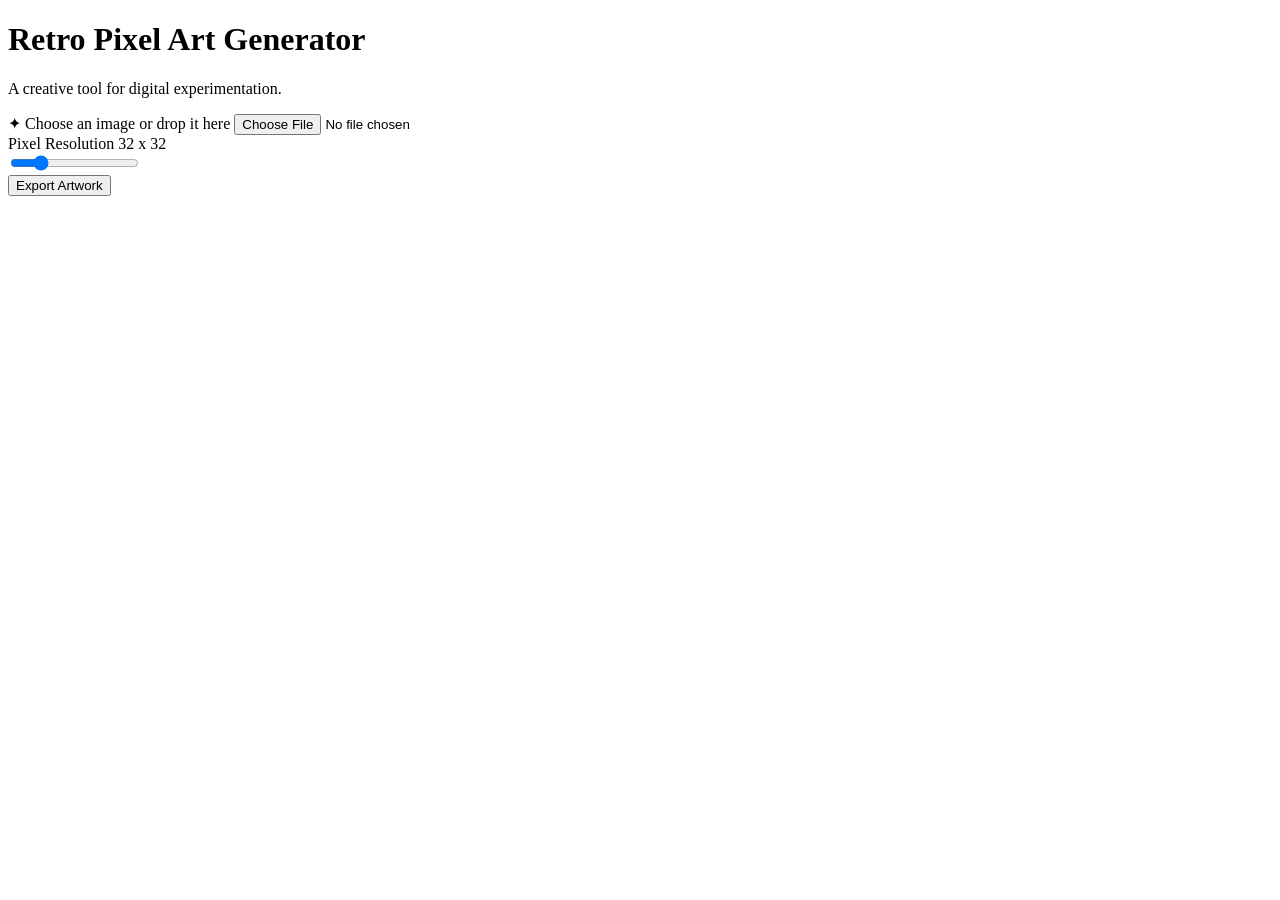
==== img2pxl/index.html @ ae1c4499 "Create index.html" ====
<!DOCTYPE html>
<html lang="en">
<head>
    <meta charset="UTF-8">
    <meta name="viewport" content="width=device-width, initial-scale=1.0">
    <title>Zesctt | Pixel Art Generator</title>
    <link rel="stylesheet" href="styles.css">
</head>
<body>

    <main class="container">
        <header class="site-header">
            <h1 class="title">Retro Pixel Art Generator</h1>
            <p class="subtitle">A creative tool for digital experimentation.</p>
        </header>

        <section class="workspace">
            <div class="controls-panel">
                <div class="control-group drag-zone" id="dropZone">
                    <label for="imageInput" class="file-label">
                        <span class="upload-icon">✦</span>
                        <span class="upload-text">Choose an image or drop it here</span>
                    </label>
                    <input type="file" id="imageInput" accept="image/*">
                </div>
                
                <div class="control-group slider-box">
                    <div class="slider-header">
                        <label for="pixelSlider">Pixel Resolution</label>
                        <span id="sliderValue" class="badge">32 x 32</span>
                    </div>
                    <input type="range" id="pixelSlider" min="8" max="128" value="32" step="4">
                </div>

                <button id="downloadBtn" class="btn-primary">Export Artwork</button>
            </div>

            <div class="display-panel">
                <div class="canvas-wrapper">
                    <canvas id="canvas"></canvas>
                </div>
            </div>
        </section>
    </main>

    <script src="main.js"></script>
</body>
</html>
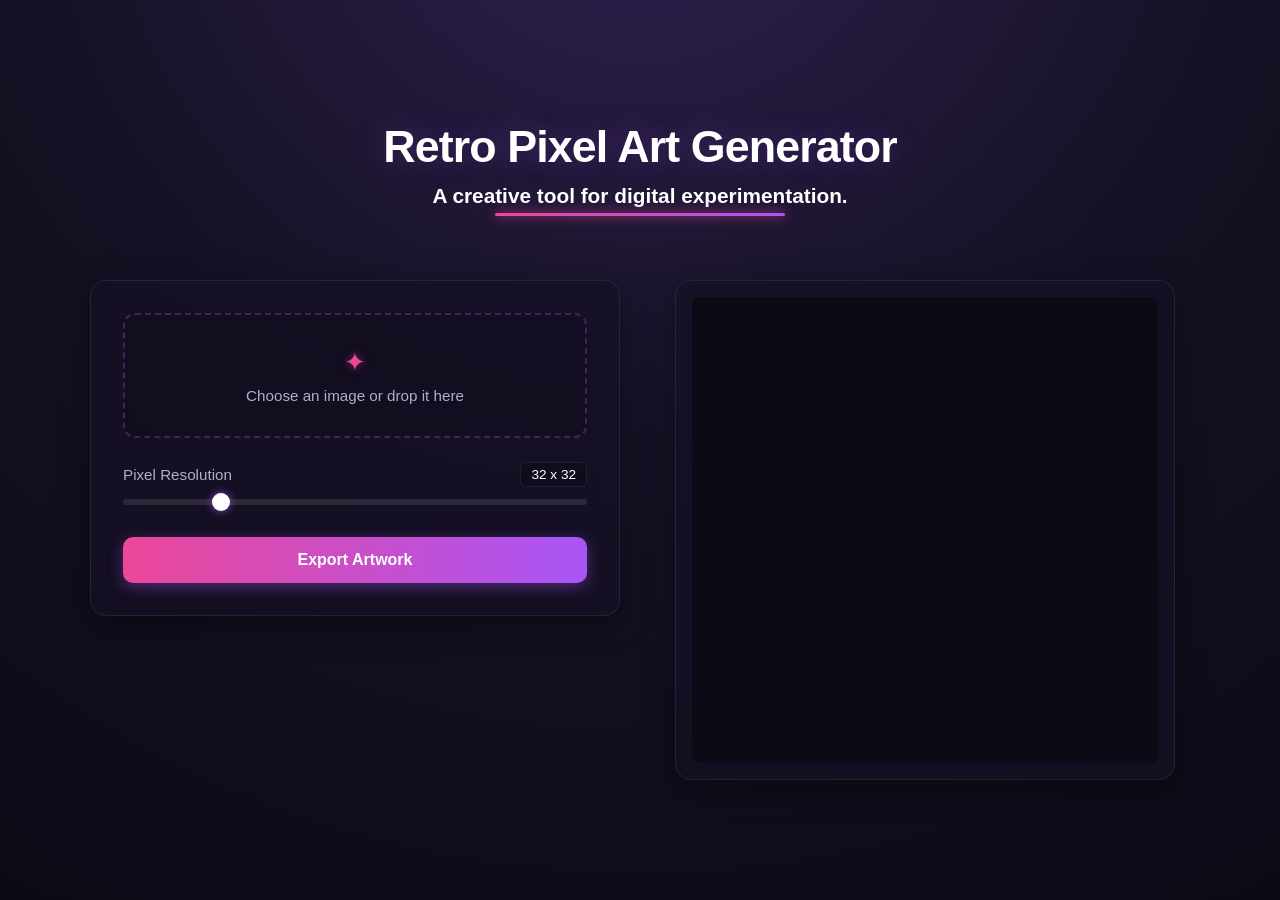
==== commit 6a5f3502: "Update index.html" ====
--- a/img2pxl/index.html
+++ b/img2pxl/index.html
@@ -5,6 +5,8 @@
     <meta name="viewport" content="width=device-width, initial-scale=1.0">
     <title>Zesctt | Pixel Art Generator</title>
     <link rel="stylesheet" href="styles.css">
+    <link rel="icon" type="image/x-icon" href="/projects/favicon.ico">
+
 </head>
 <body>
 
--- a/img2pxl/styles.css
+++ b/img2pxl/styles.css
@@ -0,0 +1,252 @@
+:root {
+    --bg-gradient: radial-gradient(circle at 50% -20%, #312152 0%, #151124 50%, #0d0a16 100%);
+    --panel-bg: rgba(22, 17, 36, 0.7);
+    --border-color: rgba(255, 255, 255, 0.08);
+    --border-glow: rgba(168, 85, 247, 0.4);
+    --text-main: #ffffff;
+    --text-muted: #b4acc9;
+    --accent-gradient: linear-gradient(90deg, #ec4899, #a855f7);
+    --btn-hover-gradient: linear-gradient(90deg, #f43f5e, #ec4899);
+    --font-stack: -apple-system, BlinkMacSystemFont, "Segoe UI", Roboto, Helvetica, Arial, sans-serif;
+}
+
+* {
+    box-sizing: border-box;
+    margin: 0;
+    padding: 0;
+}
+
+body {
+    font-family: var(--font-stack);
+    background: var(--bg-gradient);
+    background-attachment: fixed;
+    color: var(--text-main);
+    display: flex;
+    justify-content: center;
+    align-items: center;
+    min-height: 100vh;
+    padding: 40px 20px;
+}
+
+.container {
+    width: 100%;
+    max-width: 1100px;
+    display: flex;
+    flex-direction: column;
+    gap: 40px;
+}
+
+.site-header {
+    text-align: center;
+    padding-bottom: 24px;
+    position: relative;
+}
+
+.title {
+    font-size: 2.8rem;
+    font-weight: 800;
+    letter-spacing: -0.02em;
+    margin-bottom: 12px;
+    text-shadow: 0 0 30px rgba(168, 85, 247, 0.3);
+}
+
+.subtitle {
+    display: inline-block;
+    font-size: 1.3rem;
+    font-weight: 600;
+    color: #ffffff;
+    padding-bottom: 8px;
+    position: relative;
+}
+
+.subtitle::after {
+    content: '';
+    position: absolute;
+    bottom: 0;
+    left: 15%;
+    width: 70%;
+    height: 3px;
+    background: var(--accent-gradient);
+    border-radius: 2px;
+    box-shadow: 0 0 12px #ec4899;
+}
+
+.workspace {
+    display: grid;
+    grid-template-columns: 1fr 1fr;
+    gap: 40px;
+    align-items: start;
+}
+
+@media (max-width: 768px) {
+    .workspace {
+        grid-template-columns: 1fr;
+    }
+}
+
+.controls-panel {
+    display: flex;
+    flex-direction: column;
+    gap: 24px;
+    background: var(--panel-bg);
+    border: 1px solid var(--border-color);
+    padding: 32px;
+    border-radius: 16px;
+    backdrop-filter: blur(16px);
+    -webkit-backdrop-filter: blur(16px);
+    box-shadow: 0 8px 32px 0 rgba(0, 0, 0, 0.37);
+}
+
+.control-group {
+    display: flex;
+    flex-direction: column;
+    gap: 12px;
+}
+
+.drag-zone {
+    border: 2px dashed rgba(168, 85, 247, 0.3);
+    border-radius: 12px;
+    padding: 32px 20px;
+    text-align: center;
+    cursor: pointer;
+    transition: all 0.3s ease;
+    position: relative;
+    background: rgba(0, 0, 0, 0.1);
+}
+
+.drag-zone:hover, .drag-zone.dragover {
+    border-color: #ec4899;
+    background-color: rgba(236, 72, 153, 0.04);
+    box-shadow: 0 0 15px rgba(236, 72, 153, 0.2);
+}
+
+.drag-zone input[type="file"] {
+    position: absolute;
+    top: 0;
+    left: 0;
+    width: 100%;
+    height: 100%;
+    opacity: 0;
+    cursor: pointer;
+}
+
+.file-label {
+    display: flex;
+    flex-direction: column;
+    align-items: center;
+    gap: 10px;
+    cursor: pointer;
+}
+
+.upload-icon {
+    font-size: 1.6rem;
+    color: #ec4899;
+    text-shadow: 0 0 10px rgba(236, 72, 153, 0.5);
+}
+
+.upload-text {
+    font-size: 0.95rem;
+    color: var(--text-muted);
+}
+
+.slider-header {
+    display: flex;
+    justify-content: space-between;
+    align-items: center;
+    font-size: 0.95rem;
+    font-weight: 500;
+    color: var(--text-muted);
+}
+
+.badge {
+    background: rgba(0, 0, 0, 0.2);
+    border: 1px solid var(--border-color);
+    padding: 4px 10px;
+    border-radius: 6px;
+    font-size: 0.85rem;
+    color: #ffffff;
+}
+
+input[type="range"] {
+    -webkit-appearance: none;
+    width: 100%;
+    background: transparent;
+}
+
+input[type="range"]:focus {
+    outline: none;
+}
+
+input[type="range"]::-webkit-slider-runnable-track {
+    width: 100%;
+    height: 6px;
+    background: rgba(255, 255, 255, 0.1);
+    border-radius: 3px;
+}
+
+input[type="range"]::-webkit-slider-thumb {
+    height: 18px;
+    width: 18px;
+    border-radius: 50%;
+    background: #ffffff;
+    cursor: pointer;
+    -webkit-appearance: none;
+    margin-top: -6px;
+    box-shadow: 0 0 8px rgba(168, 85, 247, 0.8);
+    transition: transform 0.1s ease;
+}
+
+input[type="range"]::-webkit-slider-thumb:hover {
+    transform: scale(1.2);
+}
+
+.btn-primary {
+    font-family: var(--font-stack);
+    font-size: 1rem;
+    font-weight: 600;
+    background: var(--accent-gradient);
+    color: #ffffff;
+    border: none;
+    padding: 14px;
+    border-radius: 10px;
+    cursor: pointer;
+    transition: all 0.3s ease;
+    margin-top: 8px;
+    box-shadow: 0 4px 15px rgba(168, 85, 247, 0.4);
+}
+
+.btn-primary:hover {
+    background: var(--btn-hover-gradient);
+    box-shadow: 0 4px 20px rgba(236, 72, 153, 0.6);
+    transform: translateY(-1px);
+}
+
+.display-panel {
+    display: flex;
+    justify-content: center;
+    align-items: center;
+}
+
+.canvas-wrapper {
+    background: var(--panel-bg);
+    border: 1px solid var(--border-color);
+    padding: 16px;
+    border-radius: 16px;
+    width: 100%;
+    max-width: 500px;
+    aspect-ratio: 1 / 1;
+    display: flex;
+    justify-content: center;
+    align-items: center;
+    backdrop-filter: blur(16px);
+    -webkit-backdrop-filter: blur(16px);
+    box-shadow: 0 8px 32px 0 rgba(0, 0, 0, 0.37);
+}
+
+canvas {
+    width: 100%;
+    height: 100%;
+    border-radius: 8px;
+    background: #0d0a16;
+    display: block;
+}
